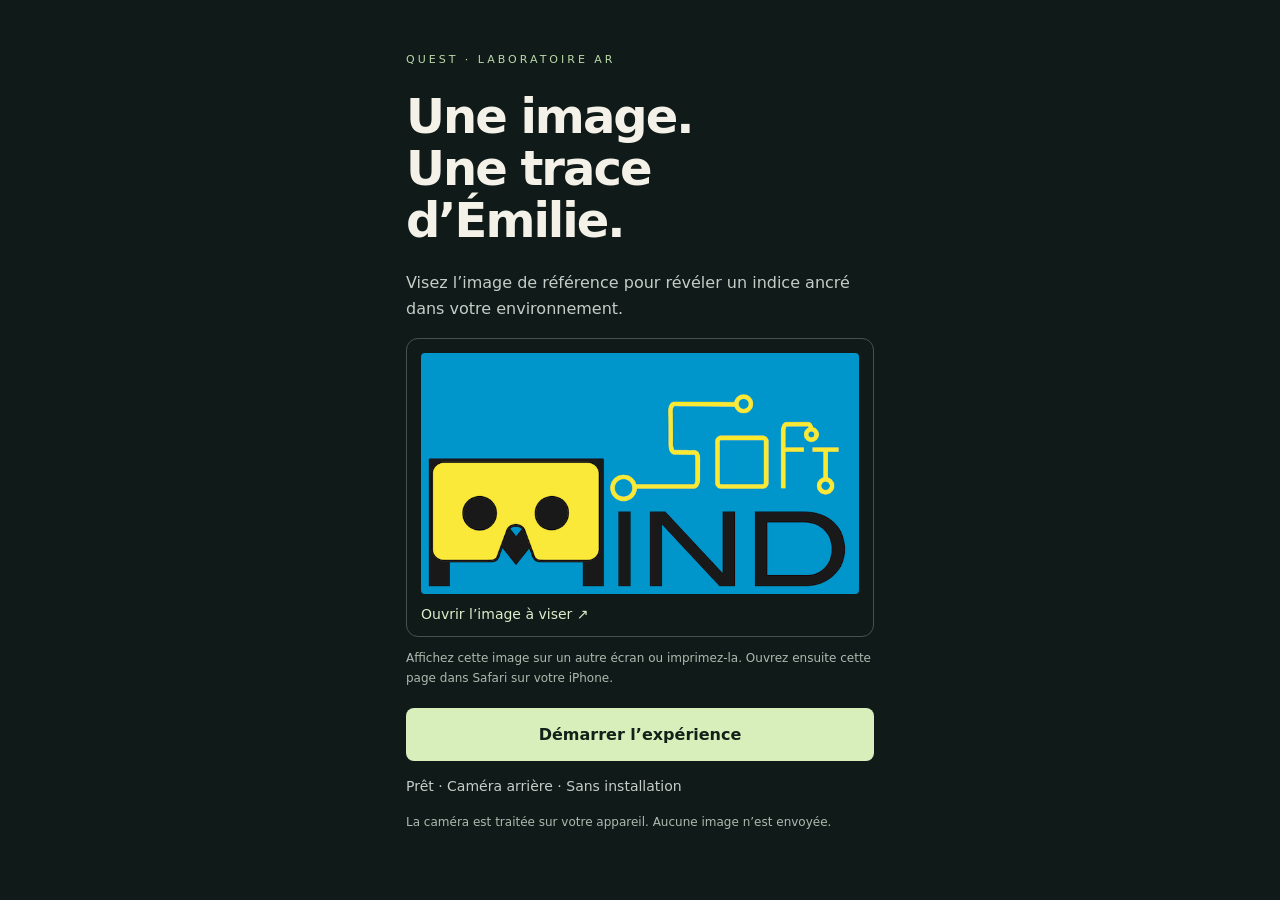
==== index.html @ da8a8245 "Créer le prototype QUEST de reconnaissance d’image avec MindAR" ====
<!doctype html>
<html lang="fr"><head><meta charset="utf-8"><meta name="viewport" content="width=device-width,initial-scale=1,viewport-fit=cover"><meta name="theme-color" content="#101b19"><title>QUEST — Sur les traces d’Émilie</title>
<link rel="stylesheet" href="style.css">
<script defer src="aframe.min.js"></script><script defer src="mindar-image-aframe.prod.js"></script><script defer src="config.js"></script><script defer src="app.js"></script></head>
<body><div id="stage"></div><main id="welcome"><span class="eyebrow">QUEST · LABORATOIRE AR</span><h1>Une image.<br>Une trace d’Émilie.</h1><p>Visez l’image de référence pour révéler un indice ancré dans votre environnement.</p><a class="reference" href="reference.html" target="_blank" rel="noopener"><img src="reference.png" alt="Carte illustrée officielle MindAR à reconnaître"><span>Ouvrir l’image à viser ↗</span></a><p class="hint">Affichez cette image sur un autre écran ou imprimez-la. Ouvrez ensuite cette page dans Safari sur votre iPhone.</p><button id="start" disabled>Chargement…</button><p id="intro-status" role="status">Préparation de l’expérience…</p><small>La caméra est traitée sur votre appareil. Aucune image n’est envoyée.</small></main><div id="hud" hidden><header><strong>QUEST</strong><button id="stop">Quitter</button></header><footer><p id="status" role="status" aria-live="polite">Initialisation…</p><small id="metrics"></small><details><summary>Conseils pour le test</summary><p>Cadrez toute l’image, sans reflet. Rapprochez-vous lentement, puis essayez un angle modéré. Sortez l’image du cadre et revenez dessus pour tester la reprise.</p></details></footer></div><noscript>Activez JavaScript pour lancer cette expérience.</noscript></body></html>
---- style.css ----
*{box-sizing:border-box}html,body{margin:0;width:100%;height:100%;font-family:system-ui,-apple-system,sans-serif;color:#f4f1e8}body{background:#101b19}#stage{position:fixed;inset:0;overflow:hidden;z-index:0}#stage a-scene{position:absolute;inset:0}#welcome{position:relative;z-index:2;max-width:520px;margin:auto;padding:48px 26px;background:#101b19;min-height:100%;}h1{font-size:clamp(36px,8vw,48px);line-height:1.08;letter-spacing:-2px;margin:24px 0}p{line-height:1.6;color:#c4cdc7}.eyebrow{font-size:11px;letter-spacing:3px;color:#b9d9a8}.reference{display:block;border:1px solid #43554b;padding:14px;border-radius:12px;color:#dbedca;text-decoration:none}.reference img{width:100%;display:block;border-radius:4px}.reference span{display:block;margin-top:12px;font-size:14px}button{cursor:pointer;border:0;border-radius:8px;padding:17px 22px;background:#d8efbb;color:#132119;font:600 16px system-ui}button:disabled{opacity:.5;cursor:wait}#start{width:100%;margin-top:8px}small,.hint{font-size:12px;color:#adb9af}#intro-status{font-size:14px}#hud{position:fixed;inset:0;z-index:3;pointer-events:none}#hud header{display:flex;justify-content:space-between;align-items:center;padding:calc(18px + env(safe-area-inset-top)) 20px 16px;background:linear-gradient(#0009,transparent)}#hud header strong{letter-spacing:4px;text-shadow:0 1px 8px #000}#stop{pointer-events:auto;padding:10px 14px;background:#101b19df;color:white;font-size:13px}footer{position:absolute;bottom:0;left:0;right:0;padding:18px 22px calc(20px + env(safe-area-inset-bottom));background:#101b19eb}footer p{margin:0 0 6px;color:white}footer small{display:block}details{pointer-events:auto;font-size:12px;margin-top:10px}details p{margin-top:8px}[hidden]{display:none!important}.running{background:transparent}
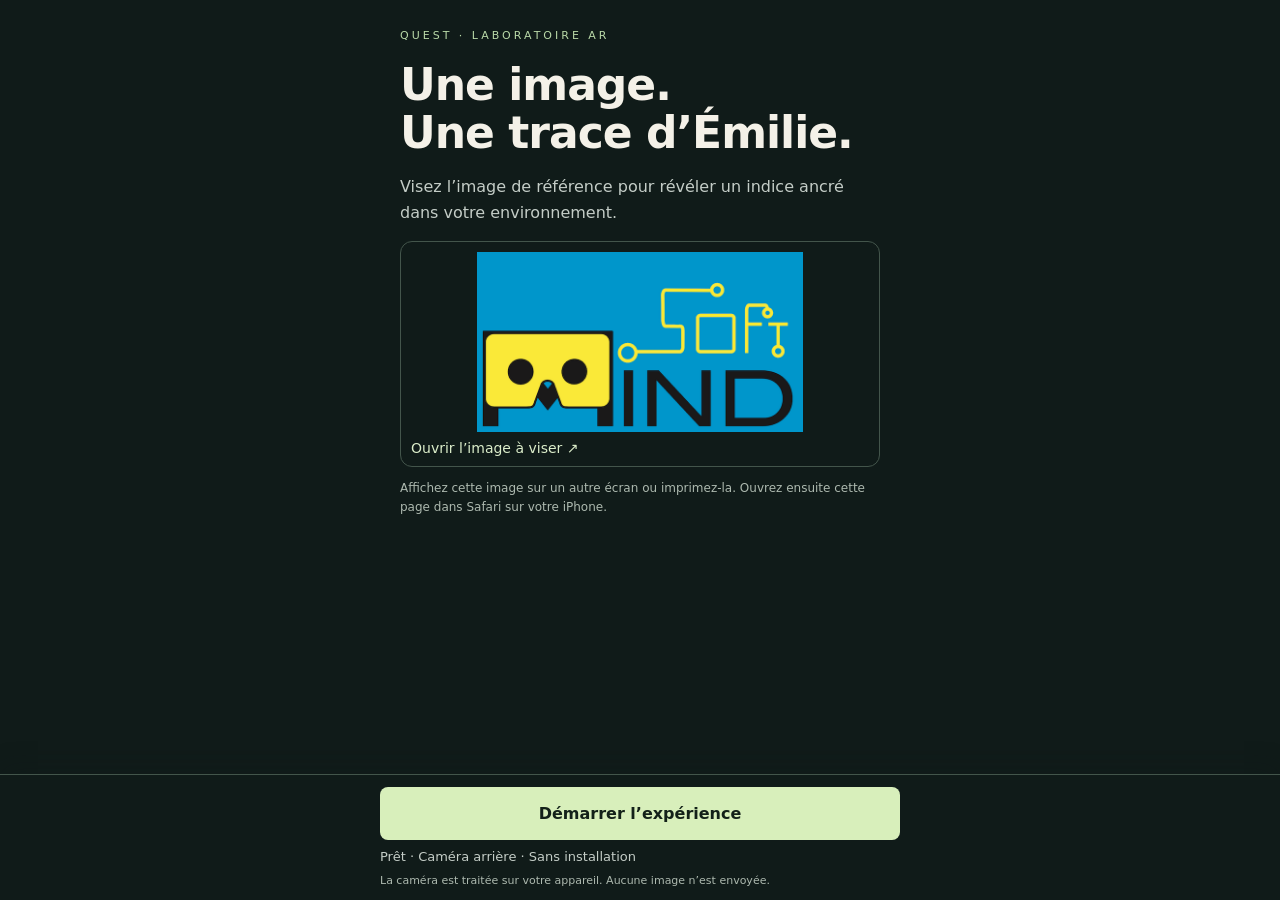
==== commit efe98fcd: "Rendre le démarrage accessible sur mobile et rétablir le défilement" ====
--- a/index.html
+++ b/index.html
@@ -1,5 +1,5 @@
 <!doctype html>
 <html lang="fr"><head><meta charset="utf-8"><meta name="viewport" content="width=device-width,initial-scale=1,viewport-fit=cover"><meta name="theme-color" content="#101b19"><title>QUEST — Sur les traces d’Émilie</title>
-<link rel="stylesheet" href="style.css">
+<link rel="stylesheet" href="style.css?v=mobile-2">
 <script defer src="aframe.min.js"></script><script defer src="mindar-image-aframe.prod.js"></script><script defer src="config.js"></script><script defer src="app.js"></script></head>
-<body><div id="stage"></div><main id="welcome"><span class="eyebrow">QUEST · LABORATOIRE AR</span><h1>Une image.<br>Une trace d’Émilie.</h1><p>Visez l’image de référence pour révéler un indice ancré dans votre environnement.</p><a class="reference" href="reference.html" target="_blank" rel="noopener"><img src="reference.png" alt="Carte illustrée officielle MindAR à reconnaître"><span>Ouvrir l’image à viser ↗</span></a><p class="hint">Affichez cette image sur un autre écran ou imprimez-la. Ouvrez ensuite cette page dans Safari sur votre iPhone.</p><button id="start" disabled>Chargement…</button><p id="intro-status" role="status">Préparation de l’expérience…</p><small>La caméra est traitée sur votre appareil. Aucune image n’est envoyée.</small></main><div id="hud" hidden><header><strong>QUEST</strong><button id="stop">Quitter</button></header><footer><p id="status" role="status" aria-live="polite">Initialisation…</p><small id="metrics"></small><details><summary>Conseils pour le test</summary><p>Cadrez toute l’image, sans reflet. Rapprochez-vous lentement, puis essayez un angle modéré. Sortez l’image du cadre et revenez dessus pour tester la reprise.</p></details></footer></div><noscript>Activez JavaScript pour lancer cette expérience.</noscript></body></html>
+<body><div id="stage"></div><main id="welcome"><div class="welcome-content"><div class="welcome-inner"><span class="eyebrow">QUEST · LABORATOIRE AR</span><h1>Une image.<br>Une trace d’Émilie.</h1><p>Visez l’image de référence pour révéler un indice ancré dans votre environnement.</p><a class="reference" href="reference.html" target="_blank" rel="noopener"><img src="reference.png" alt="Carte illustrée officielle MindAR à reconnaître"><span>Ouvrir l’image à viser ↗</span></a><p class="hint">Affichez cette image sur un autre écran ou imprimez-la. Ouvrez ensuite cette page dans Safari sur votre iPhone.</p></div></div><div class="start-panel"><div class="start-inner"><button id="start" disabled>Chargement…</button><p id="intro-status" role="status">Préparation de l’expérience…</p><small>La caméra est traitée sur votre appareil. Aucune image n’est envoyée.</small></div></div></main><div id="hud" hidden><header><strong>QUEST</strong><button id="stop">Quitter</button></header><footer><p id="status" role="status" aria-live="polite">Initialisation…</p><small id="metrics"></small><details><summary>Conseils pour le test</summary><p>Cadrez toute l’image, sans reflet. Rapprochez-vous lentement, puis essayez un angle modéré. Sortez l’image du cadre et revenez dessus pour tester la reprise.</p></details></footer></div><noscript>Activez JavaScript pour lancer cette expérience.</noscript></body></html>
--- a/style.css
+++ b/style.css
@@ -1 +1,14 @@
 *{box-sizing:border-box}html,body{margin:0;width:100%;height:100%;font-family:system-ui,-apple-system,sans-serif;color:#f4f1e8}body{background:#101b19}#stage{position:fixed;inset:0;overflow:hidden;z-index:0}#stage a-scene{position:absolute;inset:0}#welcome{position:relative;z-index:2;max-width:520px;margin:auto;padding:48px 26px;background:#101b19;min-height:100%;}h1{font-size:clamp(36px,8vw,48px);line-height:1.08;letter-spacing:-2px;margin:24px 0}p{line-height:1.6;color:#c4cdc7}.eyebrow{font-size:11px;letter-spacing:3px;color:#b9d9a8}.reference{display:block;border:1px solid #43554b;padding:14px;border-radius:12px;color:#dbedca;text-decoration:none}.reference img{width:100%;display:block;border-radius:4px}.reference span{display:block;margin-top:12px;font-size:14px}button{cursor:pointer;border:0;border-radius:8px;padding:17px 22px;background:#d8efbb;color:#132119;font:600 16px system-ui}button:disabled{opacity:.5;cursor:wait}#start{width:100%;margin-top:8px}small,.hint{font-size:12px;color:#adb9af}#intro-status{font-size:14px}#hud{position:fixed;inset:0;z-index:3;pointer-events:none}#hud header{display:flex;justify-content:space-between;align-items:center;padding:calc(18px + env(safe-area-inset-top)) 20px 16px;background:linear-gradient(#0009,transparent)}#hud header strong{letter-spacing:4px;text-shadow:0 1px 8px #000}#stop{pointer-events:auto;padding:10px 14px;background:#101b19df;color:white;font-size:13px}footer{position:absolute;bottom:0;left:0;right:0;padding:18px 22px calc(20px + env(safe-area-inset-bottom));background:#101b19eb}footer p{margin:0 0 6px;color:white}footer small{display:block}details{pointer-events:auto;font-size:12px;margin-top:10px}details p{margin-top:8px}[hidden]{display:none!important}.running{background:transparent}
+
+/* Keep onboarding scroll independent of A-Frame's fullscreen body lock. */
+#welcome{position:fixed;inset:0;display:flex;flex-direction:column;width:100%;max-width:none;height:100%;height:100dvh;min-height:0;padding:0;overflow:hidden}
+.welcome-content{flex:1 1 0;min-height:0;overflow-y:auto;overscroll-behavior:contain;-webkit-overflow-scrolling:touch;touch-action:pan-y}
+.welcome-inner,.start-inner{width:100%;max-width:520px;margin-inline:auto}
+.welcome-inner{padding:calc(24px + env(safe-area-inset-top)) max(20px,env(safe-area-inset-right)) 16px max(20px,env(safe-area-inset-left))}
+h1{font-size:clamp(28px,8vw,44px);letter-spacing:-1px;margin:18px 0}
+.reference{padding:10px}.reference img{height:auto;max-height:180px;object-fit:contain}.reference span{margin-top:8px}
+.start-panel{flex:0 0 auto;background:#101b19;border-top:1px solid #43554b;padding:12px max(20px,env(safe-area-inset-right)) calc(12px + env(safe-area-inset-bottom)) max(20px,env(safe-area-inset-left));box-shadow:0 -8px 24px #101b1933}
+#start{display:block;min-height:52px;margin:0;white-space:normal;touch-action:manipulation}
+#intro-status{margin:8px 0 0;line-height:1.4;font-size:13px}.start-inner>small{display:block;margin-top:6px;font-size:11px;line-height:1.4}
+#hud{height:100%;height:100dvh}#hud footer{max-height:55%;overflow-y:auto;pointer-events:auto}
+@media(max-height:500px){.welcome-inner{padding-top:calc(12px + env(safe-area-inset-top))}h1{font-size:28px;margin:12px 0}.start-panel{padding-top:8px;padding-bottom:calc(8px + env(safe-area-inset-bottom))}.start-inner>small{display:none}#intro-status{font-size:12px;margin-top:4px}#hud footer{padding-top:8px}}
